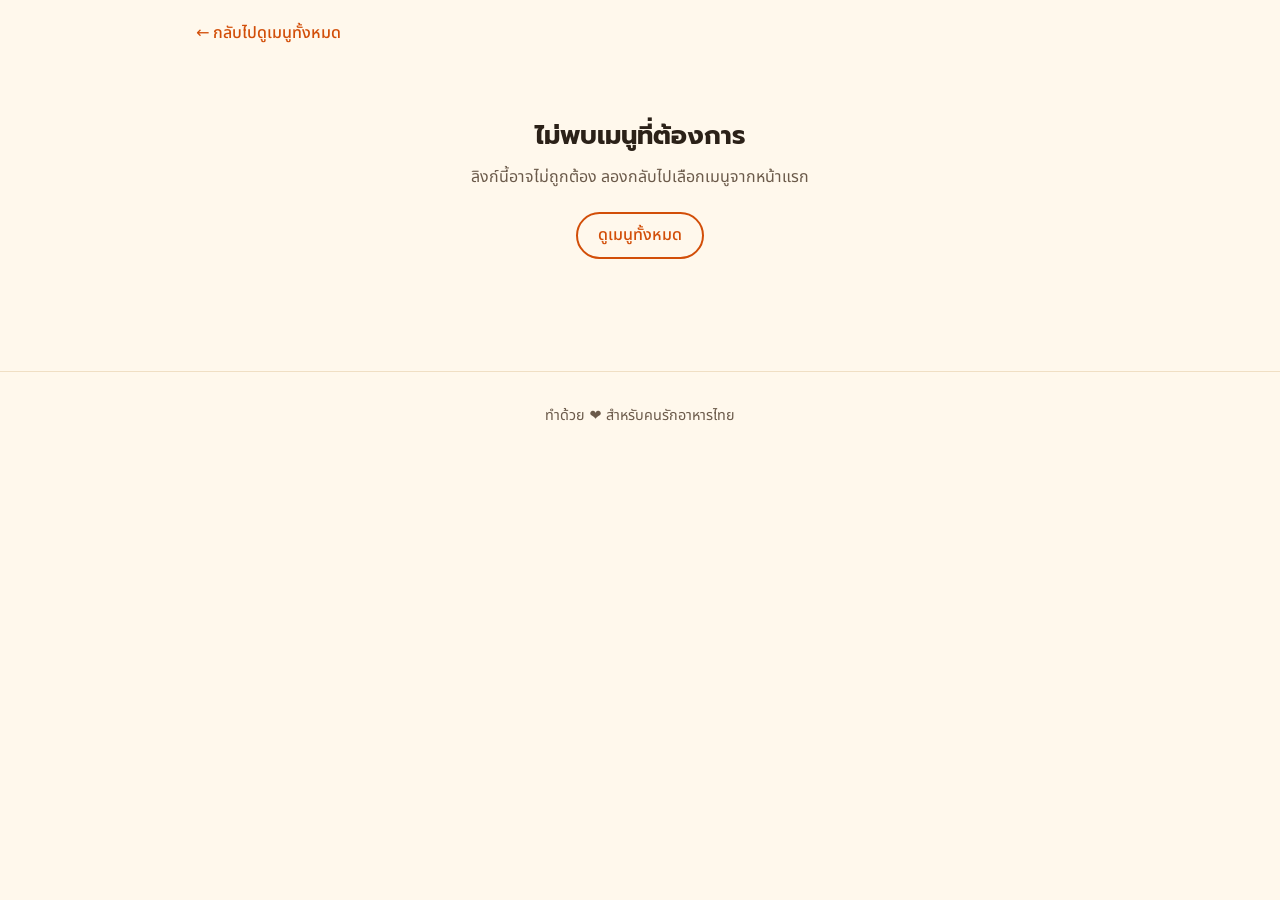
==== thai-food/detail.html @ fdf45b11 "Add dish detail page with ingredients - detail.html shows a dish with its ingredient groups and prev" ====
<!DOCTYPE html>
<html lang="th">
<head>
<meta charset="UTF-8">
<meta name="viewport" content="width=device-width, initial-scale=1">
<title>รายละเอียดเมนู | อาหารไทย ที่ต้องลอง</title>
<meta name="description" content="ดูรายละเอียดและส่วนประกอบของเมนูอาหารไทยแต่ละเมนู">
<link href="https://fonts.googleapis.com/css2?family=Noto+Sans+Thai:wght@400;500;700&family=Prompt:wght@500;700&display=swap" rel="stylesheet">
<style>
  :root {
    color-scheme: light;
    --bg: #fff8ec;
    --surface: #ffffff;
    --text: #2b2118;
    --muted: #6b5a4a;
    --border: #f0dfc4;
    --accent: #d24e08;
    --on-accent: #ffffff;
    --accent-soft: #ffe8d6;
    --green: #2f7d4f;
    --shadow: 0 6px 20px rgba(120, 70, 20, .10);
  }
  @media (prefers-color-scheme: dark) {
    :root:not([data-theme="light"]) {
      color-scheme: dark;
      --bg: #1c1610;
      --surface: #2a2118;
      --text: #f6ead8;
      --muted: #c2ae95;
      --border: #3d3123;
      --accent: #ff8a3d;
      --on-accent: #1c1610;
      --accent-soft: #3d2a1a;
      --green: #6fcf97;
      --shadow: 0 6px 20px rgba(0, 0, 0, .35);
    }
  }
  :root[data-theme="dark"] {
    color-scheme: dark;
    --bg: #1c1610;
    --surface: #2a2118;
    --text: #f6ead8;
    --muted: #c2ae95;
    --border: #3d3123;
    --accent: #ff8a3d;
    --on-accent: #1c1610;
    --accent-soft: #3d2a1a;
    --green: #6fcf97;
    --shadow: 0 6px 20px rgba(0, 0, 0, .35);
  }

  *, *::before, *::after { box-sizing: border-box; }
  h1, h2, h3, p, ul { margin: 0; }
  [hidden] { display: none !important; }
  body {
    margin: 0;
    background: var(--bg);
    color: var(--text);
    font-family: "Noto Sans Thai", system-ui, sans-serif;
    font-size: 16px;
    line-height: 1.7;
  }
  .wrap { max-width: 920px; margin: 0 auto; padding-inline: 16px; }
  h1, h2, h3 { font-family: "Prompt", "Noto Sans Thai", sans-serif; line-height: 1.3; text-wrap: balance; }

  a { color: var(--accent); }
  a:focus-visible, .btn:focus-visible, .fav:focus-visible { outline: 3px solid var(--green); outline-offset: 2px; border-radius: 4px; }
  .topbar { padding-block: 20px 8px; }
  .back { font-weight: 500; text-decoration: none; }
  .back:hover { text-decoration: underline; }

  .note {
    background: var(--accent-soft);
    border-bottom: 1px solid var(--border);
    text-align: center;
    font-size: .9rem;
    padding: 8px 16px;
  }

  /* Dish header */
  .dish {
    background: var(--surface);
    border: 1px solid var(--border);
    border-radius: 18px;
    overflow: hidden;
    box-shadow: var(--shadow);
    margin-block: 12px 32px;
  }
  .pic {
    text-align: center;
    font-size: 7rem;
    padding: 32px 0 20px;
    background: linear-gradient(135deg, var(--accent-soft), transparent);
  }
  .pic.has-img { padding: 0; }
  .pic img { display: block; width: 100%; max-height: 460px; aspect-ratio: 16 / 10; object-fit: cover; }
  .dish-body { padding: 8px 24px 28px; display: flex; flex-direction: column; gap: 10px; }
  .head { display: flex; gap: 12px; align-items: flex-start; justify-content: space-between; flex-wrap: wrap; }
  .head h1 { font-size: clamp(1.8rem, 5vw, 2.6rem); }
  .en { color: var(--muted); margin-top: -4px; }
  .desc { font-size: 1.05rem; }
  .meta { display: flex; flex-wrap: wrap; gap: 8px; align-items: center; color: var(--muted); font-size: .95rem; }
  .meta b { color: var(--accent); letter-spacing: 2px; }
  .tags { display: flex; flex-wrap: wrap; gap: 6px; }
  .tag { font-size: .85rem; padding: 2px 12px; border-radius: 999px; background: var(--accent-soft); color: var(--accent); }
  .tag.cat { background: transparent; border: 1px solid var(--border); color: var(--muted); }

  .fav {
    flex: none;
    font: inherit;
    font-size: .9rem;
    cursor: pointer;
    min-height: 40px;
    padding: 2px 16px;
    border-radius: 999px;
    border: 1px solid var(--accent);
    background: transparent;
    color: var(--accent);
    white-space: nowrap;
  }
  .fav[aria-pressed="true"] { background: var(--accent); color: var(--on-accent); }

  /* Ingredients */
  .section-title { font-size: 1.6rem; margin-bottom: 4px; }
  .section-sub { color: var(--muted); margin-bottom: 20px; }
  .groups { display: grid; gap: 16px; grid-template-columns: repeat(auto-fill, minmax(min(260px, 100%), 1fr)); }
  .group {
    background: var(--surface);
    border: 1px solid var(--border);
    border-radius: 16px;
    padding: 18px 20px;
  }
  .group h3 { font-size: 1.05rem; color: var(--green); margin-bottom: 8px; }
  .group ul { list-style: none; padding: 0; display: flex; flex-direction: column; gap: 4px; }
  .group li { position: relative; padding-left: 22px; }
  .group li::before { content: "•"; position: absolute; left: 6px; color: var(--accent); font-weight: 700; }

  /* Prev / next */
  .pager { display: flex; justify-content: space-between; gap: 12px; flex-wrap: wrap; margin-block: 40px 0; }
  .btn {
    display: inline-block;
    font: inherit;
    font-weight: 500;
    text-decoration: none;
    color: var(--accent);
    border: 2px solid var(--accent);
    padding: 8px 20px;
    border-radius: 999px;
  }
  .btn:hover { background: var(--accent); color: var(--on-accent); }

  .missing { text-align: center; padding: 64px 16px; color: var(--muted); }
  .missing h1 { color: var(--text); font-size: 1.6rem; margin-bottom: 12px; }

  footer { text-align: center; padding: 32px 16px 48px; margin-top: 48px; color: var(--muted); font-size: .9rem; border-top: 1px solid var(--border); }
</style>
</head>
<body>

<div class="note" id="storageNote" role="status" hidden>บันทึกลงเครื่องนี้ไม่ได้ รายการที่ชอบจะหายเมื่อปิดหน้านี้</div>

<div class="wrap">
  <nav class="topbar"><a class="back" href="index.html#menu">← กลับไปดูเมนูทั้งหมด</a></nav>
  <main id="content"></main>
</div>

<footer>ทำด้วย ❤️ สำหรับคนรักอาหารไทย</footer>

<script src="dishes.js"></script>
<script>
  const STORE_KEY = "thaiFood.favorites.v1"; // ใช้คีย์เดียวกับ index.html เพื่อให้รายการที่ชอบตรงกัน

  const byId = Object.fromEntries(DISHES.map(d => [d.id, d]));
  const contentEl = document.getElementById("content");
  const noteEl = document.getElementById("storageNote");
  const favs = new Set();
  let canPersist = true;

  function el(tag, cls, text) {
    const node = document.createElement(tag);
    if (cls) node.className = cls;
    if (text !== undefined) node.textContent = text;
    return node;
  }

  function loadFavs() {
    let raw = null;
    try { raw = localStorage.getItem(STORE_KEY); } catch (e) { canPersist = false; }
    if (raw) {
      try {
        const ids = JSON.parse(raw);
        if (Array.isArray(ids)) ids.forEach(id => { if (byId[id]) favs.add(id); });
      } catch (e) { /* ข้อมูลเสีย เริ่มจากรายการว่าง */ }
    }
    noteEl.hidden = canPersist;
  }

  function saveFavs() {
    try { localStorage.setItem(STORE_KEY, JSON.stringify([...favs])); } catch (e) { canPersist = false; }
    noteEl.hidden = canPersist;
  }

  function syncFavButton(b, d) {
    const on = favs.has(d.id);
    b.setAttribute("aria-pressed", String(on));
    b.textContent = on ? "♥ ชอบแล้ว" : "♡ ถูกใจ";
    b.setAttribute("aria-label", (on ? "เลิกถูกใจ " : "ถูกใจ ") + d.th);
  }

  function renderMissing() {
    document.title = "ไม่พบเมนู | อาหารไทย ที่ต้องลอง";
    const box = el("div", "missing");
    box.append(el("h1", null, "ไม่พบเมนูที่ต้องการ"), el("p", null, "ลิงก์นี้อาจไม่ถูกต้อง ลองกลับไปเลือกเมนูจากหน้าแรก"));
    const back = el("a", "btn", "ดูเมนูทั้งหมด");
    back.href = "index.html#menu";
    back.style.marginTop = "20px";
    box.append(el("p"), back);
    contentEl.replaceChildren(box);
  }

  function pagerLink(d, text) {
    const a = el("a", "btn", text);
    a.href = "detail.html?id=" + encodeURIComponent(d.id);
    return a;
  }

  function renderDish(d) {
    document.title = d.th + " (" + d.en + ") | อาหารไทย ที่ต้องลอง";

    const pic = el("div", "pic", d.image ? undefined : d.emoji);
    if (d.image) {
      const img = el("img");
      img.src = d.image;
      img.alt = d.th;
      pic.append(img);
      pic.classList.add("has-img");
    } else {
      pic.setAttribute("aria-hidden", "true");
    }

    const fav = el("button", "fav");
    fav.type = "button";
    syncFavButton(fav, d);
    fav.addEventListener("click", () => {
      if (favs.has(d.id)) favs.delete(d.id); else favs.add(d.id);
      saveFavs();
      syncFavButton(fav, d);
    });

    const head = el("div", "head");
    head.append(el("h1", null, d.th), fav);

    const spice = el("div", "meta", "ความเผ็ด: ");
    spice.append(el("b", null, d.spice ? "🌶️".repeat(d.spice) : "ไม่เผ็ด"));

    const tags = el("div", "tags");
    tags.append(el("span", "tag cat", d.cat));
    d.tastes.forEach(t => tags.append(el("span", "tag", t)));

    const body = el("div", "dish-body");
    body.append(head, el("div", "en", d.en), el("p", "desc", d.desc), spice, tags);

    const dish = el("article", "dish");
    dish.append(pic, body);

    const total = d.ingredients.reduce((n, g) => n + g.items.length, 0);
    const ing = el("section");
    ing.setAttribute("aria-labelledby", "ingTitle");
    const title = el("h2", "section-title", "ส่วนประกอบ");
    title.id = "ingTitle";
    const groups = el("div", "groups");
    d.ingredients.forEach(g => {
      const box = el("div", "group");
      const list = el("ul");
      g.items.forEach(i => list.append(el("li", null, i)));
      box.append(el("h3", null, g.group), list);
      groups.append(box);
    });
    ing.append(title, el("p", "section-sub", "รวม " + total + " อย่าง แบ่งเป็น " + d.ingredients.length + " กลุ่ม"), groups);

    const i = DISHES.indexOf(d);
    const prev = DISHES[(i - 1 + DISHES.length) % DISHES.length];
    const next = DISHES[(i + 1) % DISHES.length];
    const pager = el("nav", "pager");
    pager.setAttribute("aria-label", "เมนูอื่น");
    pager.append(pagerLink(prev, "← " + prev.th), pagerLink(next, next.th + " →"));

    contentEl.replaceChildren(dish, ing, pager);
  }

  loadFavs();
  const id = new URLSearchParams(location.search).get("id");
  const dish = id && byId[id];
  if (dish) renderDish(dish); else renderMissing();
</script>
</body>
</html>
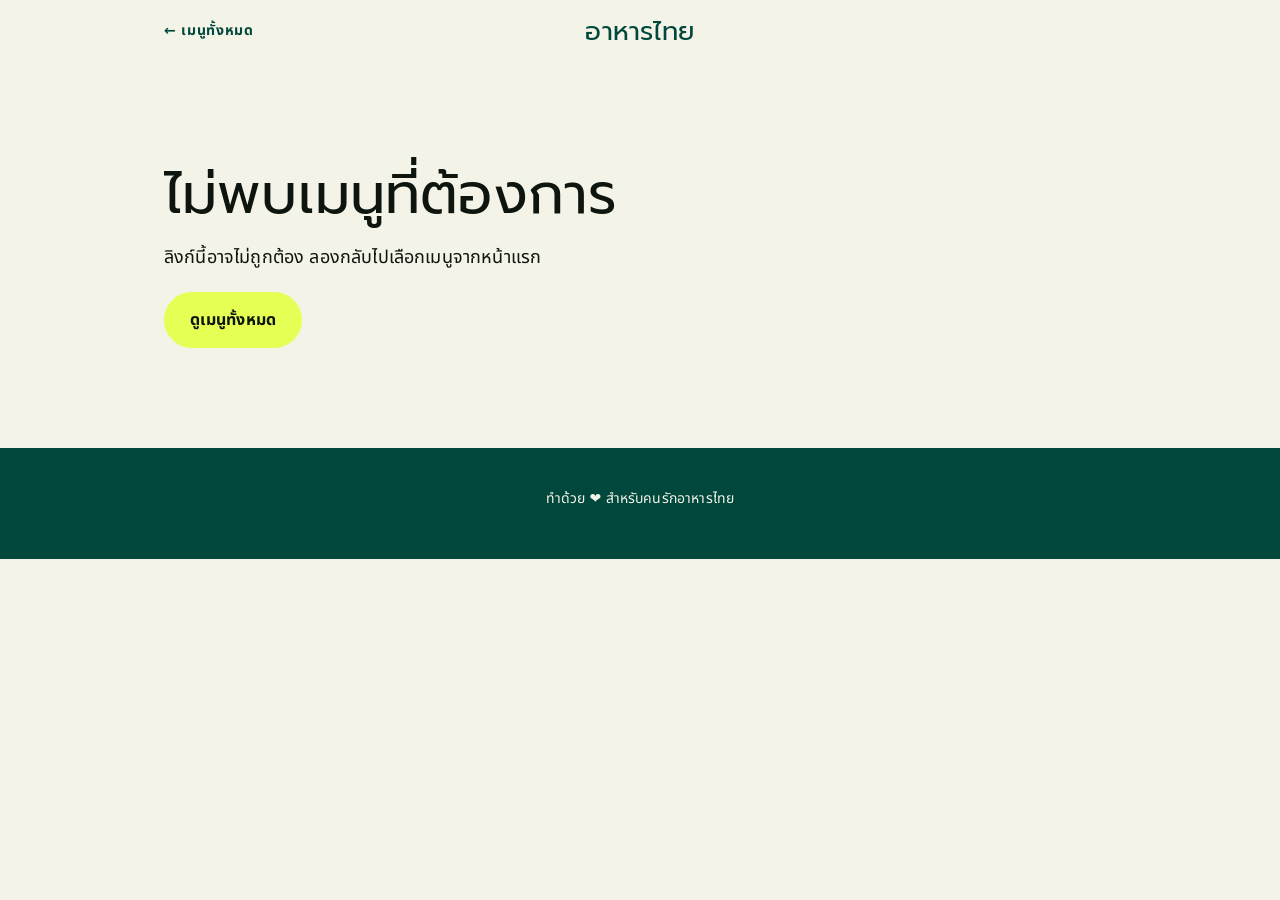
==== commit a0ded877: "Add shared stylesheet, signup page, and restyle list/detail pages Co-Authored-By: Claude Sonnet 5 <n" ====
--- a/thai-food/detail.html
+++ b/thai-food/detail.html
@@ -5,164 +5,20 @@
 <meta name="viewport" content="width=device-width, initial-scale=1">
 <title>รายละเอียดเมนู | อาหารไทย ที่ต้องลอง</title>
 <meta name="description" content="ดูรายละเอียดและส่วนประกอบของเมนูอาหารไทยแต่ละเมนู">
-<link href="https://fonts.googleapis.com/css2?family=Noto+Sans+Thai:wght@400;500;700&family=Prompt:wght@500;700&display=swap" rel="stylesheet">
-<style>
-  :root {
-    color-scheme: light;
-    --bg: #fff8ec;
-    --surface: #ffffff;
-    --text: #2b2118;
-    --muted: #6b5a4a;
-    --border: #f0dfc4;
-    --accent: #d24e08;
-    --on-accent: #ffffff;
-    --accent-soft: #ffe8d6;
-    --green: #2f7d4f;
-    --shadow: 0 6px 20px rgba(120, 70, 20, .10);
-  }
-  @media (prefers-color-scheme: dark) {
-    :root:not([data-theme="light"]) {
-      color-scheme: dark;
-      --bg: #1c1610;
-      --surface: #2a2118;
-      --text: #f6ead8;
-      --muted: #c2ae95;
-      --border: #3d3123;
-      --accent: #ff8a3d;
-      --on-accent: #1c1610;
-      --accent-soft: #3d2a1a;
-      --green: #6fcf97;
-      --shadow: 0 6px 20px rgba(0, 0, 0, .35);
-    }
-  }
-  :root[data-theme="dark"] {
-    color-scheme: dark;
-    --bg: #1c1610;
-    --surface: #2a2118;
-    --text: #f6ead8;
-    --muted: #c2ae95;
-    --border: #3d3123;
-    --accent: #ff8a3d;
-    --on-accent: #1c1610;
-    --accent-soft: #3d2a1a;
-    --green: #6fcf97;
-    --shadow: 0 6px 20px rgba(0, 0, 0, .35);
-  }
-
-  *, *::before, *::after { box-sizing: border-box; }
-  h1, h2, h3, p, ul { margin: 0; }
-  [hidden] { display: none !important; }
-  body {
-    margin: 0;
-    background: var(--bg);
-    color: var(--text);
-    font-family: "Noto Sans Thai", system-ui, sans-serif;
-    font-size: 16px;
-    line-height: 1.7;
-  }
-  .wrap { max-width: 920px; margin: 0 auto; padding-inline: 16px; }
-  h1, h2, h3 { font-family: "Prompt", "Noto Sans Thai", sans-serif; line-height: 1.3; text-wrap: balance; }
-
-  a { color: var(--accent); }
-  a:focus-visible, .btn:focus-visible, .fav:focus-visible { outline: 3px solid var(--green); outline-offset: 2px; border-radius: 4px; }
-  .topbar { padding-block: 20px 8px; }
-  .back { font-weight: 500; text-decoration: none; }
-  .back:hover { text-decoration: underline; }
-
-  .note {
-    background: var(--accent-soft);
-    border-bottom: 1px solid var(--border);
-    text-align: center;
-    font-size: .9rem;
-    padding: 8px 16px;
-  }
-
-  /* Dish header */
-  .dish {
-    background: var(--surface);
-    border: 1px solid var(--border);
-    border-radius: 18px;
-    overflow: hidden;
-    box-shadow: var(--shadow);
-    margin-block: 12px 32px;
-  }
-  .pic {
-    text-align: center;
-    font-size: 7rem;
-    padding: 32px 0 20px;
-    background: linear-gradient(135deg, var(--accent-soft), transparent);
-  }
-  .pic.has-img { padding: 0; }
-  .pic img { display: block; width: 100%; max-height: 460px; aspect-ratio: 16 / 10; object-fit: cover; }
-  .dish-body { padding: 8px 24px 28px; display: flex; flex-direction: column; gap: 10px; }
-  .head { display: flex; gap: 12px; align-items: flex-start; justify-content: space-between; flex-wrap: wrap; }
-  .head h1 { font-size: clamp(1.8rem, 5vw, 2.6rem); }
-  .en { color: var(--muted); margin-top: -4px; }
-  .desc { font-size: 1.05rem; }
-  .meta { display: flex; flex-wrap: wrap; gap: 8px; align-items: center; color: var(--muted); font-size: .95rem; }
-  .meta b { color: var(--accent); letter-spacing: 2px; }
-  .tags { display: flex; flex-wrap: wrap; gap: 6px; }
-  .tag { font-size: .85rem; padding: 2px 12px; border-radius: 999px; background: var(--accent-soft); color: var(--accent); }
-  .tag.cat { background: transparent; border: 1px solid var(--border); color: var(--muted); }
-
-  .fav {
-    flex: none;
-    font: inherit;
-    font-size: .9rem;
-    cursor: pointer;
-    min-height: 40px;
-    padding: 2px 16px;
-    border-radius: 999px;
-    border: 1px solid var(--accent);
-    background: transparent;
-    color: var(--accent);
-    white-space: nowrap;
-  }
-  .fav[aria-pressed="true"] { background: var(--accent); color: var(--on-accent); }
-
-  /* Ingredients */
-  .section-title { font-size: 1.6rem; margin-bottom: 4px; }
-  .section-sub { color: var(--muted); margin-bottom: 20px; }
-  .groups { display: grid; gap: 16px; grid-template-columns: repeat(auto-fill, minmax(min(260px, 100%), 1fr)); }
-  .group {
-    background: var(--surface);
-    border: 1px solid var(--border);
-    border-radius: 16px;
-    padding: 18px 20px;
-  }
-  .group h3 { font-size: 1.05rem; color: var(--green); margin-bottom: 8px; }
-  .group ul { list-style: none; padding: 0; display: flex; flex-direction: column; gap: 4px; }
-  .group li { position: relative; padding-left: 22px; }
-  .group li::before { content: "•"; position: absolute; left: 6px; color: var(--accent); font-weight: 700; }
-
-  /* Prev / next */
-  .pager { display: flex; justify-content: space-between; gap: 12px; flex-wrap: wrap; margin-block: 40px 0; }
-  .btn {
-    display: inline-block;
-    font: inherit;
-    font-weight: 500;
-    text-decoration: none;
-    color: var(--accent);
-    border: 2px solid var(--accent);
-    padding: 8px 20px;
-    border-radius: 999px;
-  }
-  .btn:hover { background: var(--accent); color: var(--on-accent); }
-
-  .missing { text-align: center; padding: 64px 16px; color: var(--muted); }
-  .missing h1 { color: var(--text); font-size: 1.6rem; margin-bottom: 12px; }
-
-  footer { text-align: center; padding: 32px 16px 48px; margin-top: 48px; color: var(--muted); font-size: .9rem; border-top: 1px solid var(--border); }
-</style>
+<link href="https://fonts.googleapis.com/css2?family=Noto+Sans+Thai:wght@400;700&family=Prompt:wght@400&display=swap" rel="stylesheet">
+<link rel="stylesheet" href="style.css">
 </head>
 <body>
 
 <div class="note" id="storageNote" role="status" hidden>บันทึกลงเครื่องนี้ไม่ได้ รายการที่ชอบจะหายเมื่อปิดหน้านี้</div>
 
-<div class="wrap">
-  <nav class="topbar"><a class="back" href="index.html#menu">← กลับไปดูเมนูทั้งหมด</a></nav>
-  <main id="content"></main>
-</div>
+<nav class="nav wrap detail-wrap" aria-label="เมนูหลัก">
+  <a class="back" href="index.html#menu">← เมนูทั้งหมด</a>
+  <a class="brand" href="index.html">อาหารไทย</a>
+  <div class="nav-end"></div>
+</nav>
+
+<main id="content"></main>
 
 <footer>ทำด้วย ❤️ สำหรับคนรักอาหารไทย</footer>
 
@@ -170,11 +26,14 @@
 <script>
   const STORE_KEY = "thaiFood.favorites.v1"; // ใช้คีย์เดียวกับ index.html เพื่อให้รายการที่ชอบตรงกัน
 
-  const byId = Object.fromEntries(DISHES.map(d => [d.id, d]));
+  // ไม่มี prototype เพื่อไม่ให้ id อย่าง "__proto__" หรือ "constructor" ถูกมองเป็นเมนู
+  const byId = Object.assign(Object.create(null), Object.fromEntries(DISHES.map(d => [d.id, d])));
   const contentEl = document.getElementById("content");
   const noteEl = document.getElementById("storageNote");
   const favs = new Set();
   let canPersist = true;
+  let shown = null;    // เมนูที่กำลังแสดง
+  let favBtn = null;   // ปุ่มถูกใจของเมนูนั้น
 
   function el(tag, cls, text) {
     const node = document.createElement(tag);
@@ -209,7 +68,7 @@
 
   function renderMissing() {
     document.title = "ไม่พบเมนู | อาหารไทย ที่ต้องลอง";
-    const box = el("div", "missing");
+    const box = el("div", "missing wrap detail-wrap");
     box.append(el("h1", null, "ไม่พบเมนูที่ต้องการ"), el("p", null, "ลิงก์นี้อาจไม่ถูกต้อง ลองกลับไปเลือกเมนูจากหน้าแรก"));
     const back = el("a", "btn", "ดูเมนูทั้งหมด");
     back.href = "index.html#menu";
@@ -219,7 +78,7 @@
   }
 
   function pagerLink(d, text) {
-    const a = el("a", "btn", text);
+    const a = el("a", "btn ghost", text);
     a.href = "detail.html?id=" + encodeURIComponent(d.id);
     return a;
   }
@@ -240,6 +99,8 @@
 
     const fav = el("button", "fav");
     fav.type = "button";
+    shown = d;
+    favBtn = fav;
     syncFavButton(fav, d);
     fav.addEventListener("click", () => {
       if (favs.has(d.id)) favs.delete(d.id); else favs.add(d.id);
@@ -260,11 +121,12 @@
     const body = el("div", "dish-body");
     body.append(head, el("div", "en", d.en), el("p", "desc", d.desc), spice, tags);
 
-    const dish = el("article", "dish");
+    const dish = el("article", "dish wrap detail-wrap");
     dish.append(pic, body);
 
     const total = d.ingredients.reduce((n, g) => n + g.items.length, 0);
-    const ing = el("section");
+    const ing = el("section", "ingredients");
+    const ingInner = el("div", "wrap detail-wrap");
     ing.setAttribute("aria-labelledby", "ingTitle");
     const title = el("h2", "section-title", "ส่วนประกอบ");
     title.id = "ingTitle";
@@ -276,17 +138,27 @@
       box.append(el("h3", null, g.group), list);
       groups.append(box);
     });
-    ing.append(title, el("p", "section-sub", "รวม " + total + " อย่าง แบ่งเป็น " + d.ingredients.length + " กลุ่ม"), groups);
+    ingInner.append(title, el("p", "section-sub", "รวม " + total + " อย่าง แบ่งเป็น " + d.ingredients.length + " กลุ่ม"), groups);
+    ing.append(ingInner);
 
     const i = DISHES.indexOf(d);
     const prev = DISHES[(i - 1 + DISHES.length) % DISHES.length];
     const next = DISHES[(i + 1) % DISHES.length];
-    const pager = el("nav", "pager");
+    const pager = el("nav", "pager wrap detail-wrap");
     pager.setAttribute("aria-label", "เมนูอื่น");
     pager.append(pagerLink(prev, "← " + prev.th), pagerLink(next, next.th + " →"));
 
     contentEl.replaceChildren(dish, ing, pager);
   }
+
+  // กลับมาจาก back-forward cache หรือมีการแก้ไขจากแท็บอื่น: อ่านรายการที่ชอบจาก localStorage ใหม่
+  function resyncFavs() {
+    favs.clear();
+    loadFavs();
+    if (shown) syncFavButton(favBtn, shown);
+  }
+  window.addEventListener("pageshow", e => { if (e.persisted) resyncFavs(); });
+  window.addEventListener("storage", e => { if (e.key === null || e.key === STORE_KEY) resyncFavs(); });
 
   loadFavs();
   const id = new URLSearchParams(location.search).get("id");
--- a/thai-food/style.css
+++ b/thai-food/style.css
@@ -0,0 +1,324 @@
+/* Shared styles for index.html and detail.html.
+   Design system: .claude/DESIGN.md (sweetgreen reference). Light theme only.
+   Thai adaptation: SweetSans/SweetSansText are Latin-only, so Prompt (display) and
+   Noto Sans Thai (text) stand in. Thai stacks vowel and tone marks above and below the
+   line, so display line-height is 1.15 instead of the reference 0.85. */
+
+:root {
+  color-scheme: light;
+
+  --color-deep-forest: #00473c;
+  --color-lime-glow: #e6ff55;
+  --color-sage-mist: #d8e5d6;
+  --color-warm-sand: #e8dcc6;
+  --color-cream-canvas: #f4f3e7;
+  --color-forest-shadow: #0e150e;
+
+  --font-display: "Prompt", "Noto Sans Thai", ui-sans-serif, system-ui, sans-serif;
+  --font-text: "Noto Sans Thai", ui-sans-serif, system-ui, sans-serif;
+
+  --page-max-width: 1200px;
+  --gutter: 24px;
+  --section-pad: clamp(56px, 8vw, 100px);
+  --radius-image: 20px;
+  --radius-input: 8px;
+  --radius-pill: 9999px;
+  --shadow-xl: rgba(14, 21, 14, 0.4) 3px 3px 32px -10px;
+}
+
+*, *::before, *::after { box-sizing: border-box; }
+h1, h2, h3, p, ul { margin: 0; }
+[hidden] { display: none !important; }
+html { scroll-behavior: smooth; }
+body {
+  margin: 0;
+  background: var(--color-cream-canvas);
+  color: var(--color-forest-shadow);
+  font-family: var(--font-text);
+  font-size: 16px;
+  line-height: 1.6;
+  letter-spacing: 0.01em;
+}
+.wrap { max-width: var(--page-max-width); margin: 0 auto; padding-inline: var(--gutter); }
+h1, h2, h3 { font-family: var(--font-display); font-weight: 400; line-height: 1.15; text-wrap: balance; }
+a { color: var(--color-deep-forest); }
+a:focus-visible, button:focus-visible, input:focus-visible, select:focus-visible {
+  outline: 3px solid var(--color-deep-forest);
+  outline-offset: 3px;
+  border-radius: 4px;
+}
+
+/* Typography helpers */
+.eyebrow {
+  font-weight: 700;
+  font-size: 14px;
+  letter-spacing: 0.05em;
+  text-transform: uppercase;
+  color: var(--color-deep-forest);
+  margin-bottom: 16px;
+}
+.display { font-size: clamp(2.75rem, 8vw, 5rem); }
+.section-title { font-size: clamp(2.25rem, 5.5vw, 3.5rem); margin-bottom: 12px; }
+.section-sub { font-size: 18px; max-width: 560px; margin-bottom: 40px; }
+
+/* Buttons: pills only. Lime fill is reserved for the primary action. */
+.btn {
+  display: inline-block;
+  font: inherit;
+  font-weight: 700;
+  font-size: 16px;
+  line-height: 1.25;
+  letter-spacing: 0.017em;
+  text-decoration: none;
+  cursor: pointer;
+  padding: 16px 24px;
+  border: 2px solid var(--color-lime-glow);
+  border-radius: var(--radius-pill);
+  background: var(--color-lime-glow);
+  color: var(--color-forest-shadow);
+  transition: box-shadow .15s;
+}
+.btn:hover { box-shadow: var(--shadow-xl); }
+.btn.ghost {
+  background: transparent;
+  border-color: var(--color-deep-forest);
+  color: var(--color-deep-forest);
+  padding: 12px 20px;
+}
+.btn.ghost:hover { box-shadow: none; background: var(--color-deep-forest); color: var(--color-cream-canvas); }
+.btn.small { padding: 10px 20px; min-height: 44px; }
+
+/* Ghost text link with arrow */
+.more {
+  font-weight: 700;
+  color: var(--color-forest-shadow);
+  text-decoration: none;
+}
+.more:hover { text-decoration: underline; }
+
+/* Navigation */
+.nav {
+  display: grid;
+  grid-template-columns: 1fr auto 1fr;
+  align-items: center;
+  gap: 16px;
+  padding-block: 16px;
+}
+.nav-links { display: flex; gap: 24px; }
+.nav-links a, .nav .back {
+  font-weight: 700;
+  font-size: 14px;
+  letter-spacing: 0.05em;
+  color: var(--color-deep-forest);
+  text-decoration: none;
+}
+.nav-links a:hover, .nav .back:hover { text-decoration: underline; }
+.brand {
+  font-family: var(--font-display);
+  font-size: 26px;
+  line-height: 1.2;
+  color: var(--color-deep-forest);
+  text-decoration: none;
+}
+.nav-end { justify-self: end; }
+
+/* Storage note */
+.note {
+  background: var(--color-sage-mist);
+  text-align: center;
+  font-size: 14px;
+  padding: 8px 16px;
+}
+
+/* Hero: full-bleed photo, cream panel bottom-left */
+.hero { position: relative; min-height: min(78vh, 680px); display: flex; align-items: flex-end; }
+.hero-img { position: absolute; inset: 0; width: 100%; height: 100%; object-fit: cover; object-position: 50% 42%; }
+.hero-panel {
+  position: relative;
+  background: rgba(244, 243, 231, .92);
+  padding: 40px;
+  max-width: 560px;
+  margin: 0 0 var(--gutter) var(--gutter);
+}
+.hero-panel h1 { margin-bottom: 16px; }
+.hero-panel p { margin-bottom: 24px; }
+.actions { display: flex; flex-wrap: wrap; gap: 12px; align-items: center; }
+
+/* Sections and bands */
+.block { padding-block: var(--section-pad); }
+.band-sage { background: var(--color-sage-mist); }
+.band-sand { background: var(--color-warm-sand); }
+
+/* Today's Pick */
+.pick-result { margin-bottom: 32px; }
+.placeholder { font-size: 20px; max-width: 560px; }
+
+/* Category tabs: text only, dot marks the active one */
+.filters { display: flex; flex-wrap: wrap; gap: 8px 40px; margin-bottom: 40px; }
+.chip {
+  font-family: var(--font-display);
+  font-weight: 400;
+  font-size: clamp(1.5rem, 4vw, 2.5rem);
+  line-height: 1.3;
+  cursor: pointer;
+  background: none;
+  border: 0;
+  padding: 0 0 14px;
+  color: var(--color-forest-shadow);
+  position: relative;
+}
+.chip[aria-pressed="true"]::after {
+  content: "";
+  position: absolute;
+  left: 50%;
+  bottom: 0;
+  width: 8px;
+  height: 8px;
+  margin-left: -4px;
+  border-radius: 50%;
+  background: var(--color-forest-shadow);
+}
+.chip:not([aria-pressed="true"]):hover { text-decoration: underline; text-underline-offset: 6px; }
+
+/* Search and filter tools */
+.tools { display: flex; flex-wrap: wrap; gap: 12px; margin-bottom: 24px; }
+.tools input, .tools select {
+  font: inherit;
+  color: var(--color-forest-shadow);
+  background: transparent;
+  border: 1px solid var(--color-forest-shadow);
+  border-radius: var(--radius-input);
+  padding: 8px 16px;
+  min-height: 44px;
+}
+.tools input { flex: 1 1 260px; max-width: 420px; }
+.result-count { font-size: 14px; margin-bottom: 24px; }
+
+/* Product cards: no background, border or shadow; the photo is the card */
+.grid { display: grid; gap: 56px 24px; grid-template-columns: repeat(auto-fill, minmax(min(320px, 100%), 1fr)); }
+.empty { grid-column: 1 / -1; padding: 32px 0; font-size: 18px; }
+.card { display: flex; flex-direction: column; }
+.pic {
+  aspect-ratio: 1 / 1;
+  border-radius: var(--radius-image);
+  overflow: hidden;
+  background: var(--color-sage-mist);
+  display: grid;
+  place-items: center;
+  font-size: clamp(4rem, 10vw, 6rem);
+  line-height: 1;
+}
+.pic img { display: block; width: 100%; height: 100%; object-fit: cover; }
+.card .body { padding: 24px 4px 0; display: flex; flex-direction: column; gap: 8px; flex: 1; }
+.card .head { display: flex; gap: 12px; align-items: flex-start; justify-content: space-between; }
+.card h3 { font-family: var(--font-text); font-weight: 700; font-size: 20px; line-height: 1.3; }
+.card .en { font-size: 14px; margin-top: -4px; }
+.card p { font-size: 16px; }
+.card .more { margin-top: 8px; }
+.title-link { color: inherit; text-decoration: none; }
+.title-link:hover { text-decoration: underline; }
+.spice { font-size: 14px; }
+.spice b { letter-spacing: 2px; }
+.tags { display: flex; flex-wrap: wrap; gap: 6px; margin-top: 8px; }
+.tag {
+  font-size: 12px;
+  font-weight: 700;
+  padding: 2px 12px;
+  border-radius: 20px;
+  border: 1px solid var(--color-deep-forest);
+  color: var(--color-deep-forest);
+}
+
+.fav {
+  flex: none;
+  font: inherit;
+  font-size: 14px;
+  font-weight: 700;
+  cursor: pointer;
+  min-height: 40px;
+  padding: 4px 16px;
+  border-radius: var(--radius-pill);
+  border: 2px solid var(--color-deep-forest);
+  background: transparent;
+  color: var(--color-deep-forest);
+  white-space: nowrap;
+}
+.fav:hover { background: var(--color-sage-mist); }
+.fav[aria-pressed="true"] { background: var(--color-deep-forest); color: var(--color-cream-canvas); }
+
+/* Today's Pick card: split layout (photo left, text right) */
+.card.big { display: grid; grid-template-columns: 1fr 1fr; gap: 40px; align-items: center; }
+.card.big .pic:not(.has-img) { background: var(--color-warm-sand); }
+.card.big .body { padding: 0; flex: none; gap: 12px; }
+.card.big h3 { font-family: var(--font-display); font-weight: 400; font-size: clamp(2.25rem, 5vw, 3.5rem); }
+.card.big .en { font-size: 18px; }
+.card.big p { font-size: 18px; }
+.card.pop { animation: pop .35s ease-out; }
+@keyframes pop { from { transform: scale(.96); opacity: .4; } to { transform: scale(1); opacity: 1; } }
+
+/* Tastes */
+.tastes { display: grid; gap: 40px 24px; grid-template-columns: repeat(auto-fit, minmax(min(220px, 100%), 1fr)); }
+.taste .icon { font-size: 28px; line-height: 1; margin-bottom: 12px; }
+.taste h3 { font-size: 40px; margin-bottom: 8px; }
+.taste p { font-size: 16px; }
+
+/* Footer: deep forest surface */
+footer {
+  background: var(--color-deep-forest);
+  color: var(--color-cream-canvas);
+  text-align: center;
+  padding: 40px 16px 48px;
+  font-size: 14px;
+}
+
+/* Detail page */
+.detail-wrap { max-width: 1000px; }
+.dish { display: grid; grid-template-columns: 1fr 1fr; gap: 40px; align-items: center; margin-block: 24px var(--section-pad); }
+.dish .pic { font-size: clamp(5rem, 14vw, 8rem); }
+.dish-body { display: flex; flex-direction: column; gap: 12px; }
+.dish-body .head { display: flex; gap: 16px; align-items: flex-start; justify-content: space-between; flex-wrap: wrap; }
+.dish-body h1 { font-size: clamp(2.75rem, 7vw, 4.5rem); }
+.dish-body .en { font-size: 18px; margin-top: -4px; }
+.desc { font-size: 18px; }
+.meta { font-size: 16px; }
+.meta b { letter-spacing: 2px; }
+.tag.cat { background: var(--color-deep-forest); color: var(--color-cream-canvas); }
+.ingredients { background: var(--color-sage-mist); padding-block: var(--section-pad); }
+.ingredients .section-sub { margin-bottom: 32px; }
+.groups { display: grid; gap: 40px 24px; grid-template-columns: repeat(auto-fill, minmax(min(260px, 100%), 1fr)); }
+.group h3 { font-family: var(--font-text); font-weight: 700; font-size: 20px; margin-bottom: 12px; }
+.group ul { list-style: none; padding: 0; display: flex; flex-direction: column; gap: 6px; }
+.group li { position: relative; padding-left: 20px; }
+.group li::before { content: ""; position: absolute; left: 4px; top: .7em; width: 6px; height: 6px; border-radius: 50%; background: var(--color-deep-forest); }
+.pager { display: flex; justify-content: space-between; gap: 12px; flex-wrap: wrap; padding-block: 48px; }
+.missing { padding-block: var(--section-pad); }
+.missing h1 { font-size: clamp(2.25rem, 6vw, 3.5rem); margin-bottom: 16px; }
+.missing p { font-size: 18px; }
+
+@media (max-width: 760px) {
+  :root { --gutter: 16px; }
+  .nav-links { display: none; }
+  .nav { grid-template-columns: auto 1fr; }
+  .brand { justify-self: start; }
+  .nav .back + .brand { justify-self: end; }
+  .hero { min-height: 520px; }
+  .hero-panel { padding: 24px; margin: 0; max-width: none; width: 100%; }
+  .card.big, .dish { grid-template-columns: 1fr; gap: 24px; }
+}
+
+@media (prefers-reduced-motion: reduce) {
+  html { scroll-behavior: auto; }
+  .btn { transition: none; }
+  .card.pop { animation: none; }
+}
+
+/* สมาชิก (signup.html) */
+.auth { max-width: 440px; }
+.auth form { display: grid; gap: 16px; }
+.auth label { display: grid; gap: 6px; font-weight: 700; }
+.auth input {
+  font: inherit; padding: 12px 14px; min-height: 44px;
+  border: 1px solid var(--color-deep-forest); border-radius: var(--radius-input);
+  background: #fff; color: var(--color-forest-shadow);
+}
+.note-inline { margin: 0; min-height: 1.5em; color: var(--color-deep-forest); }
